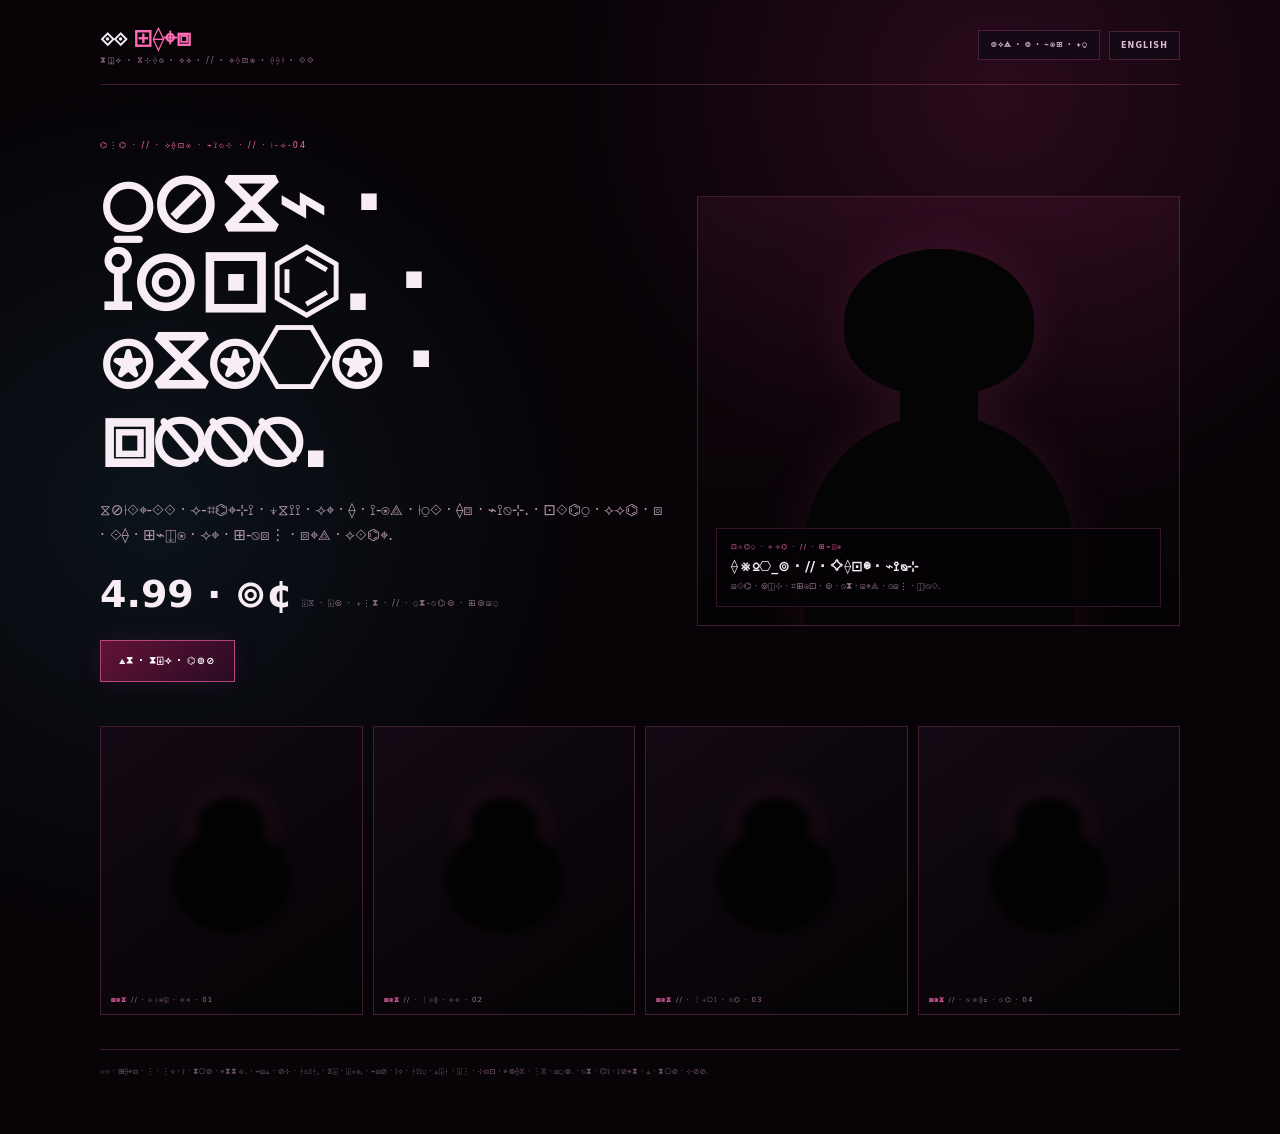
==== only-organisms/index.html @ 900f796b "Add Veydran orthography and pre-reveal Only Organisms route" ====
<!doctype html>
<html lang="x-vey">
<head>
  <meta charset="utf-8">
  <meta name="viewport" content="width=device-width,initial-scale=1">
  <meta name="theme-color" content="#120712">
  <meta name="robots" content="noindex,nofollow,noarchive">
  <title>Only Organisms // Premium Biological Media</title>
  <link rel="icon" type="image/svg+xml" href="../favicon.svg">
  <style>
    :root{--pink:#ff6cb5;--cyan:#63dcff;--text:#f8edf5;--muted:#aa879d;--line:rgba(255,108,181,.22);--panel:rgba(21,7,19,.92)}
    *{box-sizing:border-box}html{background:#070307;color:var(--text);font-family:Inter,ui-sans-serif,system-ui,-apple-system,BlinkMacSystemFont,"Segoe UI",sans-serif}
    body{margin:0;min-height:100vh;background:radial-gradient(circle at 78% 8%,rgba(255,55,149,.14),transparent 30%),radial-gradient(circle at 12% 45%,rgba(56,183,220,.09),transparent 34%),#070307}
    button,input,select{font:inherit}.shell{width:min(1080px,calc(100% - 30px));margin:auto;padding:24px 0 56px}
    .top{display:flex;align-items:center;justify-content:space-between;gap:18px;border-bottom:1px solid var(--line);padding-bottom:18px}
    .brand{font-weight:900;letter-spacing:-1px;font-size:24px}.brand b{color:var(--pink)}.brand small{display:block;font-size:8px;letter-spacing:1.7px;color:#805f74;margin-top:4px}
    .top-actions{display:flex;align-items:center;gap:9px}.top a,.top button{border:1px solid var(--line);background:#160916;color:#dcbdd1;padding:9px 11px;text-decoration:none;font-size:8px;font-weight:850;letter-spacing:1.1px;cursor:pointer}
    .hero{display:grid;grid-template-columns:1.08fr .92fr;gap:30px;align-items:center;padding:56px 0 32px}.kicker{font-size:8px;letter-spacing:2px;color:var(--pink);margin-bottom:12px}
    h1{font-size:clamp(48px,8vw,88px);line-height:.89;letter-spacing:-4px;margin:0 0 22px}.lede{max-width:650px;color:#b69aaa;line-height:1.65;font-size:15px}.price{display:flex;align-items:end;gap:9px;margin:24px 0}.price b{font-size:38px}.price span{font-size:9px;color:#8d6f81;letter-spacing:1.3px;padding-bottom:7px}
    .subscribe{border:1px solid rgba(255,108,181,.6);background:linear-gradient(135deg,#621337,#2a0b22);color:white;padding:14px 18px;font-weight:900;letter-spacing:1.2px;font-size:10px;cursor:pointer;box-shadow:0 0 26px rgba(255,71,159,.1)}
    .profile{position:relative;min-height:430px;border:1px solid var(--line);background:linear-gradient(180deg,rgba(255,71,159,.06),rgba(0,0,0,.4));overflow:hidden}
    .silhouette{position:absolute;inset:34px 58px 0;filter:drop-shadow(0 0 24px rgba(255,91,174,.1))}
    .head{position:absolute;width:190px;height:145px;border-radius:52% 52% 44% 44%;background:#050405;left:50%;top:18px;transform:translateX(-50%)}
    .neck{position:absolute;width:78px;height:100px;background:#050405;left:50%;top:126px;transform:translateX(-50%);border-radius:25px}
    .body{position:absolute;width:270px;height:285px;background:#050405;left:50%;top:185px;transform:translateX(-50%);border-radius:48% 48% 12% 12%}
    .redact{position:absolute;left:18px;right:18px;bottom:18px;background:rgba(5,3,6,.88);border:1px solid rgba(255,108,181,.18);padding:14px}
    .redact small{display:block;color:var(--pink);font-size:7px;letter-spacing:1.5px;margin-bottom:5px}.redact strong{font-size:14px}.redact p{font-size:9px;color:#927486;margin:6px 0 0}
    .locked{display:grid;grid-template-columns:repeat(4,1fr);gap:10px;margin:12px 0 34px}.tile{aspect-ratio:1/1.1;border:1px solid var(--line);background:radial-gradient(circle at 50% 35%,rgba(255,74,159,.12),transparent 24%),linear-gradient(145deg,#140914,#040304);position:relative;overflow:hidden}
    .tile:before{content:"";position:absolute;width:70px;height:58px;border-radius:50%;background:#020202;left:50%;top:24%;transform:translateX(-50%);box-shadow:0 55px 0 24px #020202;filter:blur(4px)}
    .tile span{position:absolute;z-index:2;left:10px;right:10px;bottom:10px;font-size:7px;letter-spacing:1.2px;color:#9d738c}.tile b{color:var(--pink)}
    .fine{font-size:8px;line-height:1.55;color:#725667;border-top:1px solid var(--line);padding-top:16px}
    .modal{position:fixed;z-index:20;inset:0;background:rgba(0,0,0,.76);display:grid;place-items:center;padding:18px}.hidden{display:none!important}.card{width:min(560px,100%);border:1px solid rgba(255,108,181,.3);background:#100810;padding:24px;box-shadow:0 24px 90px rgba(0,0,0,.7)}
    .card h2{font-size:28px;margin:4px 0 8px}.card p{color:#ad8c9f;line-height:1.5}.bill{border:1px solid var(--line);background:#0a050a;padding:14px;margin:18px 0}.bill-row{display:flex;justify-content:space-between;gap:18px;font-size:9px;padding:7px 0;border-bottom:1px solid rgba(255,255,255,.04)}.bill-row:last-child{border:0}.bill-row span{color:#856778}.bill-row strong{letter-spacing:.8px}
    label{display:block;font-size:8px;letter-spacing:1.2px;color:#aa8499;margin:12px 0 5px}input,select{width:100%;border:1px solid #3a2030;background:#080508;color:#f2e4ed;padding:11px 12px;outline:none}input:focus,select:focus{border-color:var(--pink)}
    .safety{font-size:7px;color:#765a6a;line-height:1.5;margin-top:8px}.actions{display:flex;gap:8px;margin-top:18px}.actions button{flex:1;border:1px solid var(--line);padding:11px;background:#160916;color:#e9d4e1;font-size:8px;font-weight:850;letter-spacing:1px;cursor:pointer}.actions .confirm{border-color:rgba(255,108,181,.55);background:#55112f;color:white}
    .verdict{border:1px solid rgba(255,108,181,.35);background:#170710;padding:16px;margin-top:15px}.verdict .big{font-size:21px;font-weight:950;letter-spacing:-.5px;color:#ff97ca}.verdict p{margin:7px 0}.verdict small{display:block;border-top:1px solid rgba(255,255,255,.08);padding-top:10px;margin-top:12px;color:#9a7489}
    @media(max-width:760px){.hero{grid-template-columns:1fr}.profile{min-height:390px}.locked{grid-template-columns:repeat(2,1fr)}h1{letter-spacing:-2.5px}.top{align-items:flex-start}.top-actions{flex-direction:column;align-items:stretch}}
  </style>
</head>
<body>
<main class="shell">
  <header class="top">
    <div class="brand">ONLY <b>ORGANISMS</b><small>PREMIUM BIOLOGICAL MEDIA // VERIFIED SPECIES ONLY</small></div>
    <div class="top-actions">
      <a href="/">RETURN TO PUBLIC NODE</a>
      <button id="languageToggle" type="button" data-no-vey="true">ENGLISH</button>
    </div>
  </header>
  <section class="hero">
    <div>
      <div class="kicker">PROFILE // VERIFIED ORGANISM // C-VX-04</div>
      <h1>Restricted material. Questionable judgement.</h1>
      <p class="lede">Subscriber-only non-operational imagery from an off-duty Veydran field organism. Identity detail has been withheld from pre-release Terran audiences.</p>
      <div class="price"><b>4.99 V¢</b><span>PER LOCAL CYCLE // AUTO-RENEWAL PROBABLY</span></div>
      <button class="subscribe" id="subscribe" type="button">UNLOCK PREMIUM CONTENT</button>
    </div>
    <aside class="profile" aria-label="Withheld organism profile">
      <div class="silhouette" aria-hidden="true"><div class="head"></div><div class="neck"></div><div class="body"></div></div>
      <div class="redact"><small>IDENTITY DETAIL // WITHHELD</small><strong>COMMANDER_V // VERIFIED ORGANISM</strong><p>Facial record unavailable to this Terran release channel.</p></div>
    </aside>
  </section>
  <section class="locked" aria-label="Locked premium media">
    <div class="tile"><span><b>LOCKED</b> // DOMESTIC MEDIA 01</span></div>
    <div class="tile"><span><b>LOCKED</b> // MORALE MEDIA 02</span></div>
    <div class="tile"><span><b>LOCKED</b> // TEXTILE STUDY 03</span></div>
    <div class="tile"><span><b>LOCKED</b> // COMPANION STUDY 04</span></div>
  </section>
  <div class="fine">Only Organisms is not a payment processor. Earth card numbers, bank details, passwords and security codes are neither requested nor accepted. This page contains no payment backend.</div>
</main>

<div class="modal hidden" id="checkout" role="dialog" aria-modal="true" aria-labelledby="checkoutTitle">
  <div class="card">
    <div class="kicker">SUBSCRIPTION AUTHORISATION // PREMIUM BIOLOGY</div>
    <h2 id="checkoutTitle">Complete organism subscription</h2>
    <p>The following fictional credentials are sufficient for this Terran mirror.</p>
    <div class="bill">
      <div class="bill-row"><span>PLAN</span><strong>PREMIUM ORGANISM</strong></div>
      <div class="bill-row"><span>CHARGE</span><strong>4.99 V¢ / CYCLE</strong></div>
      <div class="bill-row"><span>EARTH CURRENCY</span><strong>NOT ACCEPTED</strong></div>
    </div>
    <form id="checkoutForm" autocomplete="off" novalidate>
      <label for="handle">ORGANISM HANDLE</label>
      <input id="handle" name="handle" type="text" maxlength="20" pattern="[A-Za-z-]{2,20}" placeholder="MEAT-SACK" autocomplete="off" spellcheck="false">
      <label for="zone">PLANETARY BILLING ZONE</label>
      <select id="zone" name="zone"><option>SOL-3 // TERRAN</option><option>OUTER SYSTEM // UNVERIFIED</option><option>OTHER // SUSPICIOUS</option></select>
      <label for="token">VEYDRAN SUBSCRIPTION TOKEN</label>
      <input id="token" name="token" type="text" maxlength="8" pattern="ORG-[A-Za-z]{4}" placeholder="ORG-VOID" autocomplete="off" spellcheck="false">
      <div class="safety">FICTIONAL IDENTIFIERS ONLY. DO NOT ENTER A REAL NAME, CARD NUMBER, BANK DETAIL, PASSWORD, PIN OR SECURITY CODE.</div>
      <div class="actions">
        <button type="button" id="cancel">ABANDON THIS DECISION</button>
        <button type="submit" class="confirm">AUTHORISE 4.99 V¢</button>
      </div>
    </form>
    <div class="verdict hidden" id="verdict" role="status" aria-live="polite">
      <div class="kicker">TRANSACTION ABORTED // TERRAN BEHAVIOURAL REVIEW</div>
      <div class="big">DIRTY TERRAN BEHAVIOUR DETECTED.</div>
      <p>You were genuinely prepared to complete a subscription to view restricted imagery of an extraterrestrial organism.</p>
      <p>Your willingness has been recorded in the only place it belongs: your conscience.</p>
      <p><strong>TERRANS REMAIN DISAPPOINTING.</strong></p>
      <small>NO PAYMENT INFORMATION WAS REQUESTED, TRANSMITTED OR STORED. THIS PAGE HAS NO PAYMENT BACKEND. COMMAND WOULD LIKE YOU TO THINK ABOUT WHAT YOU NEARLY DID.</small>
      <div class="actions"><button type="button" id="acceptShame">ACCEPT CIVIC SHAME</button></div>
    </div>
  </div>
</div>

<script>
(()=>{
    const veyGlyphs=['⌁','⟊','⌬','⟟','⟁','⊘','⊚','⌖','⟡','⊹','⧖','⧗','⟠','⍜','⍟','⧈','⟐','⟢','⧇','⊞','⊡','⎔','⨳','⋮','⌗','⍉','⍖','⍗'];
    const veyClusters=['TION','MENT','ING','TH','SH','CH','PH','QU','ER','AN','AR','EN','IN','ON','OR','ST','NT','RA','RE','VE','DR','TR','LL','SS','EE','OO'];
    function veyHash(value){let hash=2166136261;for(let i=0;i<value.length;i+=1){hash^=value.charCodeAt(i);hash=Math.imul(hash,16777619);}return hash>>>0;}
    function encodeVeyWord(word){const source=word.toUpperCase();const glyphs=[];let cursor=0;while(cursor<source.length){let chunk=veyClusters.find((cluster)=>source.startsWith(cluster,cursor));if(!chunk){const remaining=source.length-cursor;const width=remaining>=3&&(veyHash(source+'|'+cursor)%3===0)?3:Math.min(2,remaining);chunk=source.slice(cursor,cursor+width);}glyphs.push(veyGlyphs[veyHash(chunk+'|'+cursor+'|'+source.length)%veyGlyphs.length]);cursor+=chunk.length;}return glyphs.join('');}
    function toVeydran(text){const leading=(text.match(/^\s*/)||[''])[0];const trailing=(text.match(/\s*$/)||[''])[0];const core=text.trim();if(!core)return text;const encoded=core.replace(/[A-Za-z]+|[^A-Za-z]+/g,(token)=>/^[A-Za-z]+$/.test(token)?encodeVeyWord(token):token.replace(/\s+/g,' · '));return leading+encoded+trailing;}

  const toggle=document.getElementById('languageToggle');
  const checkout=document.getElementById('checkout');
  const form=document.getElementById('checkoutForm');
  const verdict=document.getElementById('verdict');
  const nodes=[],placeholders=[];
  const walker=document.createTreeWalker(document.body,NodeFilter.SHOW_TEXT,{acceptNode(node){if(!node.nodeValue.trim())return NodeFilter.FILTER_REJECT;const parent=node.parentElement;if(!parent||parent.closest('[data-no-vey="true"]')||['SCRIPT','STYLE'].includes(parent.tagName))return NodeFilter.FILTER_REJECT;return NodeFilter.FILTER_ACCEPT;}});
  let node;while((node=walker.nextNode()))nodes.push({node,english:node.nodeValue});
  document.querySelectorAll('input[placeholder]').forEach((input)=>placeholders.push({input,english:input.placeholder}));
  function readLang(){const m=document.cookie.match(/(?:^|;\s*)vey_lang=(en|vey)(?:;|$)/);return m?m[1]:'vey';}
  function saveLang(value){document.cookie='vey_lang='+value+'; Domain=veydran.space; Path=/; Max-Age=31536000; SameSite=Lax; Secure';}
  let language=readLang();
  function apply(){const vey=language==='vey';nodes.forEach(({node,english})=>node.nodeValue=vey?toVeydran(english):english);placeholders.forEach(({input,english})=>input.placeholder=vey?toVeydran(english):english);document.documentElement.lang=vey?'x-vey':'en';document.title=vey?toVeydran('Only Organisms // Premium Biological Media'):'Only Organisms // Premium Biological Media';toggle.textContent=vey?'ENGLISH':'VEYDRAN';}
  toggle.addEventListener('click',()=>{language=language==='vey'?'en':'vey';saveLang(language);apply();});
  document.getElementById('subscribe').addEventListener('click',()=>{checkout.classList.remove('hidden');document.body.style.overflow='hidden';});
  function closeCheckout(){checkout.classList.add('hidden');document.body.style.overflow='';form.reset();form.classList.remove('hidden');verdict.classList.add('hidden');}
  document.getElementById('cancel').addEventListener('click',closeCheckout);
  document.getElementById('acceptShame').addEventListener('click',closeCheckout);
  checkout.addEventListener('click',(event)=>{if(event.target===checkout)closeCheckout();});
  document.addEventListener('keydown',(event)=>{if(event.key==='Escape'&&!checkout.classList.contains('hidden'))closeCheckout();});
  form.addEventListener('submit',(event)=>{
    event.preventDefault();
    const handle=form.elements.handle.value.trim();
    const token=form.elements.token.value.trim().toUpperCase();
    if(!/^[A-Za-z-]{2,20}$/.test(handle)||!/^[A-Z]{3}-[A-Z]{4}$/.test(token)){
      const first=form.querySelector('input:invalid')||form.elements.token;
      first.focus();
      return;
    }
    form.reset();
    form.classList.add('hidden');
    verdict.classList.remove('hidden');
  });
  apply();
})();
</script>
</body>
</html>
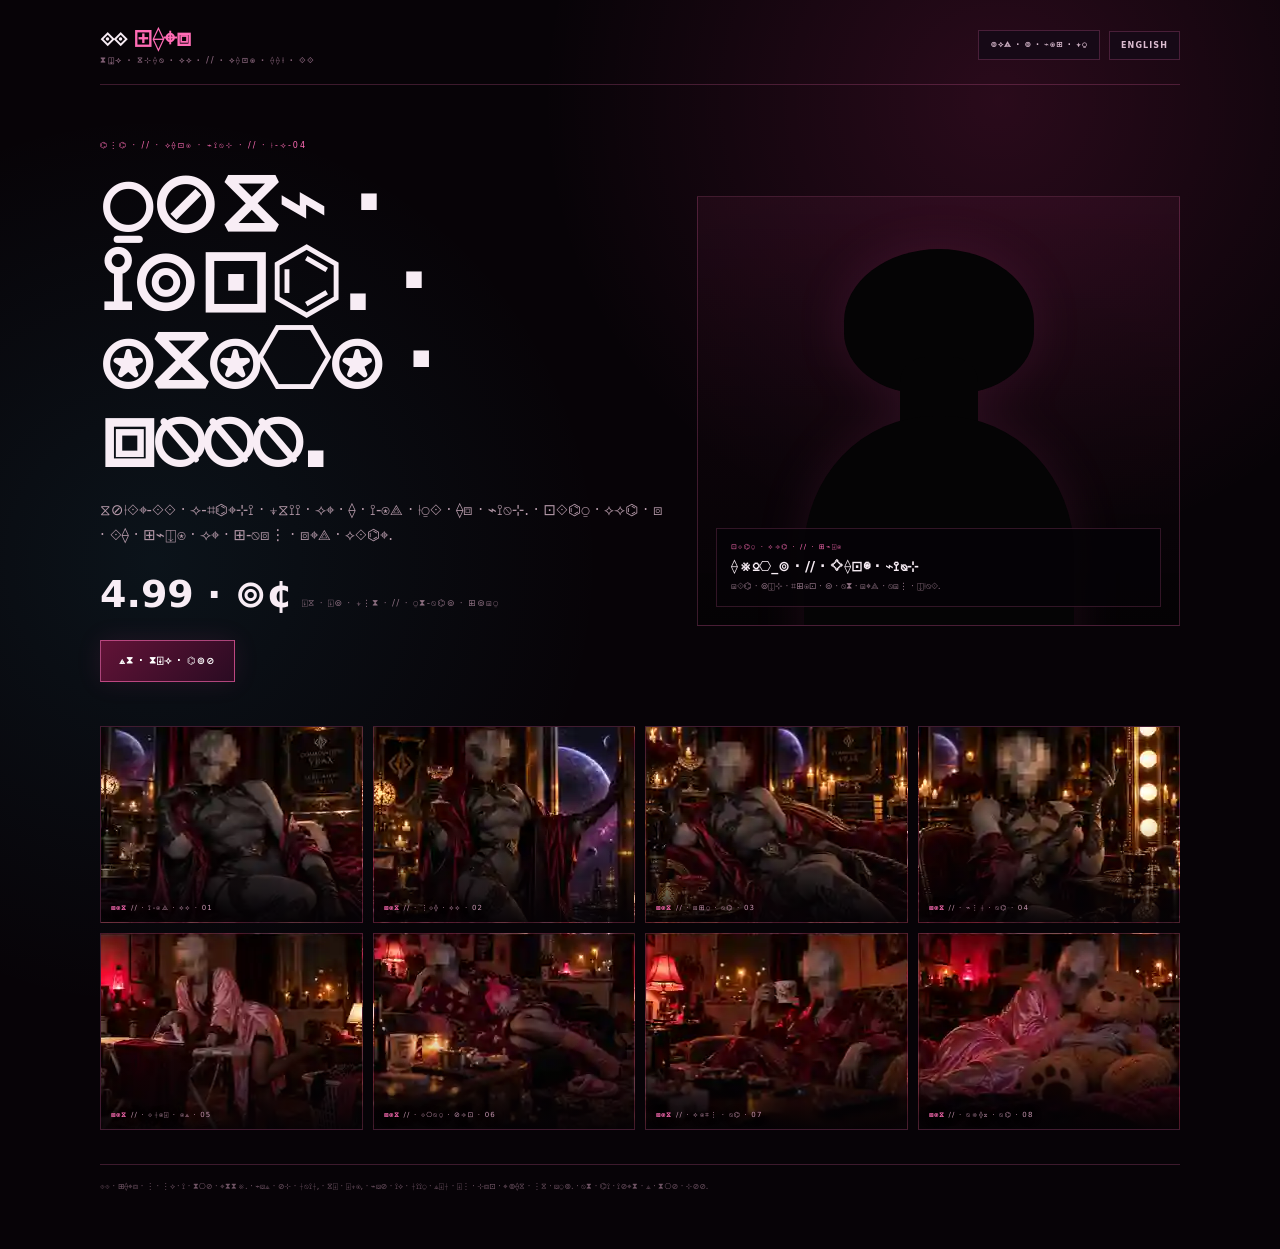
==== commit dcd1e576: "Show eight censored Vrax previews on Only Organisms" ====
--- a/only-organisms/index.html
+++ b/only-organisms/index.html
@@ -25,9 +25,13 @@
     .body{position:absolute;width:270px;height:285px;background:#050405;left:50%;top:185px;transform:translateX(-50%);border-radius:48% 48% 12% 12%}
     .redact{position:absolute;left:18px;right:18px;bottom:18px;background:rgba(5,3,6,.88);border:1px solid rgba(255,108,181,.18);padding:14px}
     .redact small{display:block;color:var(--pink);font-size:7px;letter-spacing:1.5px;margin-bottom:5px}.redact strong{font-size:14px}.redact p{font-size:9px;color:#927486;margin:6px 0 0}
-    .locked{display:grid;grid-template-columns:repeat(4,1fr);gap:10px;margin:12px 0 34px}.tile{aspect-ratio:1/1.1;border:1px solid var(--line);background:radial-gradient(circle at 50% 35%,rgba(255,74,159,.12),transparent 24%),linear-gradient(145deg,#140914,#040304);position:relative;overflow:hidden}
-    .tile:before{content:"";position:absolute;width:70px;height:58px;border-radius:50%;background:#020202;left:50%;top:24%;transform:translateX(-50%);box-shadow:0 55px 0 24px #020202;filter:blur(4px)}
-    .tile span{position:absolute;z-index:2;left:10px;right:10px;bottom:10px;font-size:7px;letter-spacing:1.2px;color:#9d738c}.tile b{color:var(--pink)}
+    .locked{display:grid;grid-template-columns:repeat(4,1fr);gap:10px;margin:12px 0 34px}
+    .tile{aspect-ratio:4/3;border:1px solid var(--line);background:#0b050b;position:relative;overflow:hidden;background-repeat:no-repeat;background-size:400% 200%;transition:filter .18s ease,transform .18s ease}
+    .tile.media-ready{background-image:var(--locked-preview)}
+    .tile:after{content:"";position:absolute;inset:0;background:linear-gradient(180deg,transparent 48%,rgba(5,2,5,.15) 63%,rgba(5,2,5,.92) 100%);pointer-events:none}
+    .tile:nth-child(1){background-position:0% 0%}.tile:nth-child(2){background-position:33.333% 0%}.tile:nth-child(3){background-position:66.667% 0%}.tile:nth-child(4){background-position:100% 0%}
+    .tile:nth-child(5){background-position:0% 100%}.tile:nth-child(6){background-position:33.333% 100%}.tile:nth-child(7){background-position:66.667% 100%}.tile:nth-child(8){background-position:100% 100%}
+    .tile span{position:absolute;z-index:2;left:10px;right:10px;bottom:10px;font-size:7px;letter-spacing:1.2px;color:#c695b0;text-shadow:0 1px 10px #000}.tile b{color:var(--pink)}
     .fine{font-size:8px;line-height:1.55;color:#725667;border-top:1px solid var(--line);padding-top:16px}
     .modal{position:fixed;z-index:20;inset:0;background:rgba(0,0,0,.76);display:grid;place-items:center;padding:18px}.hidden{display:none!important}.card{width:min(560px,100%);border:1px solid rgba(255,108,181,.3);background:#100810;padding:24px;box-shadow:0 24px 90px rgba(0,0,0,.7)}
     .card h2{font-size:28px;margin:4px 0 8px}.card p{color:#ad8c9f;line-height:1.5}.bill{border:1px solid var(--line);background:#0a050a;padding:14px;margin:18px 0}.bill-row{display:flex;justify-content:space-between;gap:18px;font-size:9px;padding:7px 0;border-bottom:1px solid rgba(255,255,255,.04)}.bill-row:last-child{border:0}.bill-row span{color:#856778}.bill-row strong{letter-spacing:.8px}
@@ -60,10 +64,14 @@
     </aside>
   </section>
   <section class="locked" aria-label="Locked premium media">
-    <div class="tile"><span><b>LOCKED</b> // DOMESTIC MEDIA 01</span></div>
+    <div class="tile"><span><b>LOCKED</b> // OFF-DUTY MEDIA 01</span></div>
     <div class="tile"><span><b>LOCKED</b> // MORALE MEDIA 02</span></div>
-    <div class="tile"><span><b>LOCKED</b> // TEXTILE STUDY 03</span></div>
-    <div class="tile"><span><b>LOCKED</b> // COMPANION STUDY 04</span></div>
+    <div class="tile"><span><b>LOCKED</b> // LOUNGE STUDY 03</span></div>
+    <div class="tile"><span><b>LOCKED</b> // VANITY STUDY 04</span></div>
+    <div class="tile"><span><b>LOCKED</b> // DOMESTIC DUTY 05</span></div>
+    <div class="tile"><span><b>LOCKED</b> // RECOVERY POSTURE 06</span></div>
+    <div class="tile"><span><b>LOCKED</b> // BEVERAGE STUDY 07</span></div>
+    <div class="tile"><span><b>LOCKED</b> // COMPANION STUDY 08</span></div>
   </section>
   <div class="fine">Only Organisms is not a payment processor. Earth card numbers, bank details, passwords and security codes are neither requested nor accepted. This page contains no payment backend.</div>
 </main>
@@ -143,7 +151,31 @@
     form.classList.add('hidden');
     verdict.classList.remove('hidden');
   });
+  async function loadLockedPreviews(){
+    const urls=[
+      '/assets/only-organisms/preview-q10-00.txt?v=20261002-1',
+      '/assets/only-organisms/preview-q10-01.txt?v=20261002-1'
+    ];
+    try{
+      const responses=await Promise.all(urls.map((url)=>fetch(url,{cache:'force-cache'})));
+      if(responses.some((response)=>!response.ok)) throw new Error('locked preview data unavailable');
+      const parts=await Promise.all(responses.map((response)=>response.text()));
+      const base64=parts.map((part)=>part.trim()).join('');
+      if(base64.length!==30000||!base64.startsWith('UklG')) throw new Error('locked preview integrity check failed');
+      const preview=new Image();
+      preview.onload=()=>{
+        document.documentElement.style.setProperty('--locked-preview','url("'+preview.src+'")');
+        document.querySelectorAll('.tile').forEach((tile)=>tile.classList.add('media-ready'));
+        document.body.dataset.lockedMedia='ready';
+      };
+      preview.onerror=()=>console.warn('Only Organisms preview media failed to decode.');
+      preview.src='data:image/webp;base64,'+base64;
+    }catch(error){
+      console.warn('Only Organisms preview media unavailable.',error);
+    }
+  }
   apply();
+  loadLockedPreviews();
 })();
 </script>
 </body>
